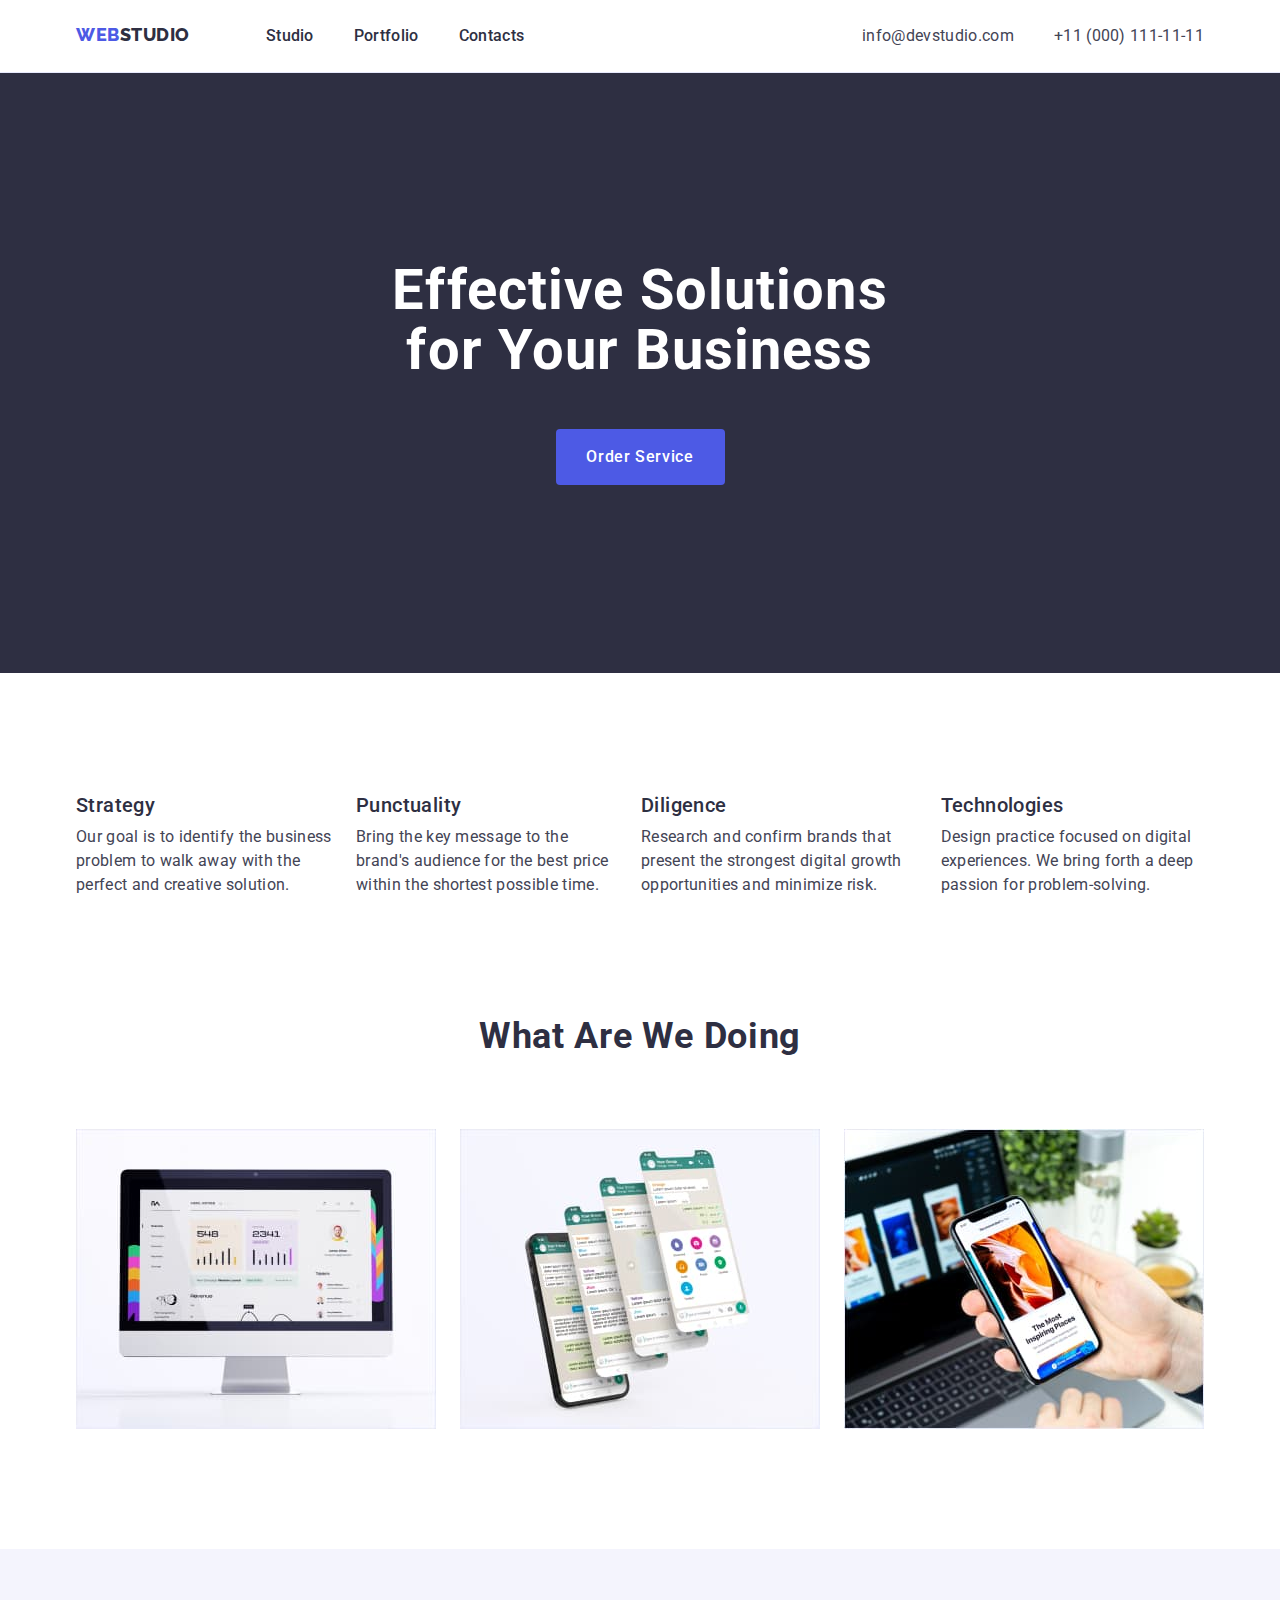
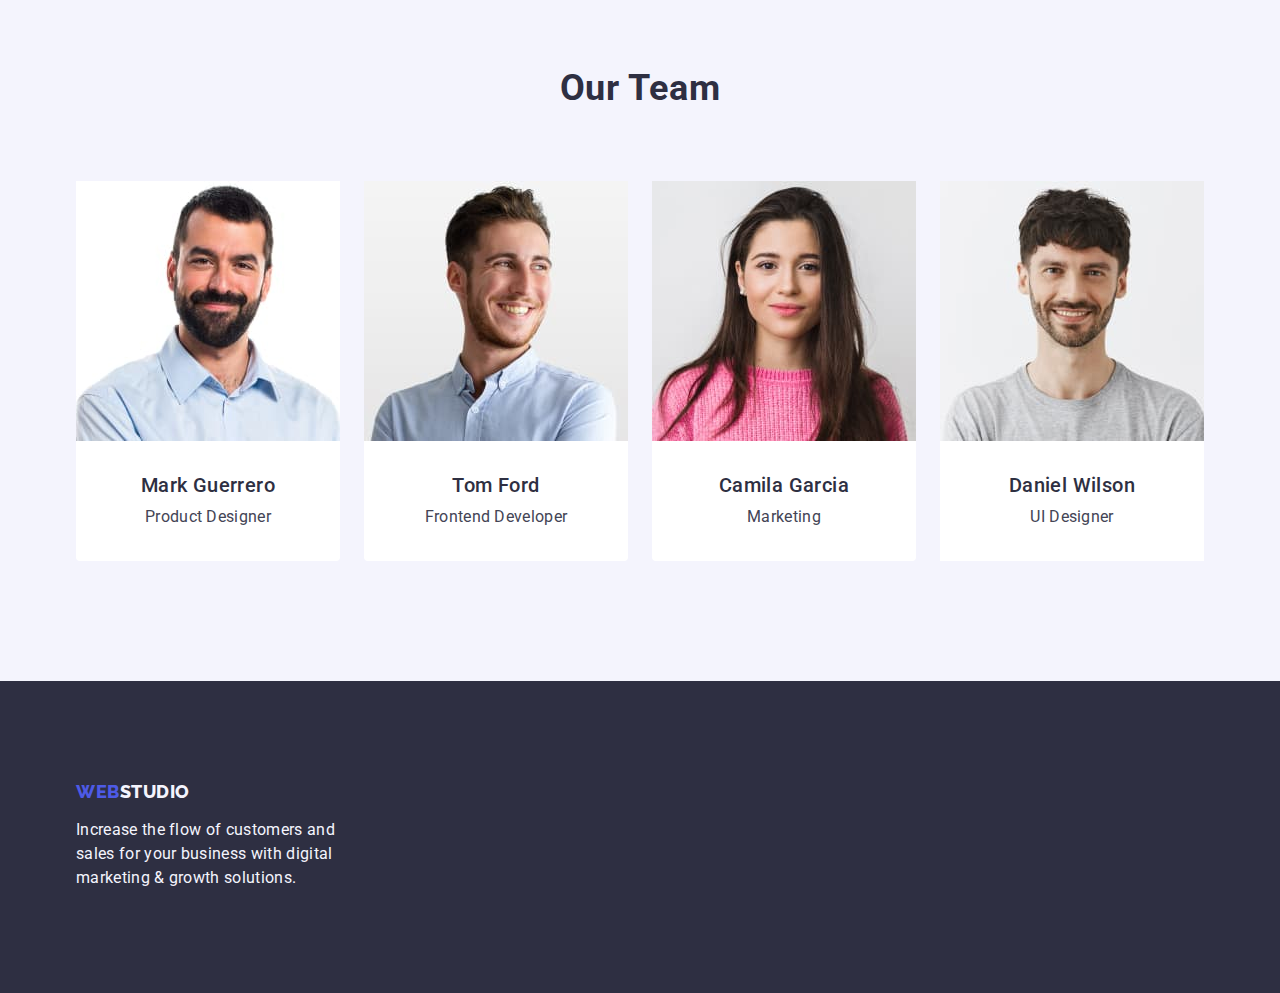
==== index.html @ a9bc4a71 "Initial commit" ====
<!DOCTYPE html>
<html lang="en">
  <head>
    <meta charset="UTF-8" />
    <meta http-equiv="X-UA-Compatible" content="IE=edge" />
    <meta name="viewport" content="width=device-width, initial-scale=1.0" />
    <title>Studio</title>
    <link rel="preconnect" href="https://fonts.googleapis.com" />
    <link rel="preconnect" href="https://fonts.gstatic.com" crossorigin />
    <link
      href="https://fonts.googleapis.com/css2?family=Raleway:wght@800&family=Roboto:wght@400;500;700&display=swap"
      rel="stylesheet"
    />
    <link
      rel="stylesheet"
      href="https://cdnjs.cloudflare.com/ajax/libs/modern-normalize/1.1.0/modern-normalize.min.css"
    />
    <link rel="stylesheet" href="./css/style.css" />
  </head>
  <body>
    <!-- header -->
    <header class="header">
      <div class="conteiner header-conteiner">
      <nav class="navigation">
        <a href="./index.html" class="header-logo link"
          >Web<span class="header-studio">Studio</span></a
        >
        <ul class="header-list list">
          <li class="header-item">
            <a href="./index.html" class="header-link link">Studio</a>
          </li>
          <li class="header-item">
            <a href="./portfolio.html" class="header-link link">Portfolio</a>
          </li>
          <li class="header-item"><a href="" class="header-link link">Contacts</a></li>
        </ul>
      </nav>
      <address class="address">
        <ul class="address-list list">
          <li class="address-links text">
            <a href="mailto:info@devstudio.com" class="address-item link"
              >info@devstudio.com</a
            >
          </li>
          <li class="address-links text">
            <a href="tel:+110001111111" class="address-item link"
              >+11 (000) 111-11-11</a
            >
          </li>
        </ul>
      </address>
    </div>
    </header>
    <!-- main -->
    <main class="main">
      <!-- hero -->
      <section class="hero">
        
        <div class="conteiner">
        <h1 class="hero-title">Effective Solutions for Your Business</h1>
        <button type="button" class="hero-button button">Order Service</button>
      </div>
      </section>
      <!-- description -->
      <section class="description">
        <div class="conteiner">
        <h2 hidden class="description-title">Functional</h2>
        <ul class="description-list list">
          <li class="description-item">
            <h3 class="example-title">Strategy</h3>
            <p class="text">
              Our goal is to identify the business problem to walk away with the
              perfect and creative solution.
            </p>
          </li>
          <li class="description-item">
            <h3 class="example-title">Punctuality</h3>
            <p class="text">
              Bring the key message to the brand's audience for the best price
              within the shortest possible time.
            </p>
          </li>
          <li class="description-item">
            <h3 class="example-title">Diligence</h3>
            <p class="text">
              Research and confirm brands that present the strongest digital
              growth opportunities and minimize risk.
            </p>
          </li>
          <li class="description-item">
            <h3 class="example-title">Technologies</h3>
            <p class="text">
              Design practice focused on digital experiences. We bring forth a
              deep passion for problem-solving.
            </p>
          </li>
        </ul>
      </div>
      </section>
      <!-- what-are-we-doing -->
      <section class="works">
        <div class="conteiner">
        <h2 class="title-work">What are we doing</h2>
        <ul class="works-list list">
          <li class="example-works">
            <img class="works-img" src="./images/examples.jpg" alt="example" width="360" />
          </li>
          <li class="example-works">
            <img class="works-img" src="./images/examples-2.jpg" alt="example2" width="360" />
          </li>
          <li class="example-works">
            <img class="works-img" src="./images/examples-3.jpg" alt="example3" width="360" />
          </li>
        </ul>
      </div>
      </section>
      <!-- team -->
      <section class="team">
        <div class="conteiner">
        <h2 class="team-title title">Our Team</h2>
        <ul class="team-list list">
          <li class="team-item">
            <img src="./images/img-teamate-1.jpg" alt="teamate1" width="264" class="team-img" />
           <div class="team-box"> <h3 class="name-title">Mark Guerrero</h3>
            <p class="text">Product Designer</p></div>
          </li>
          <li class="team-item">
            <img src="./images/img-teamate-2.jpg" alt="teamate2" width="264" class="team-img" />
            <div class="team-box"><h3 class="name-title">Tom Ford</h3>
            <p class="text">Frontend Developer</p></div>
          </li>
          <li class="team-item">
            <img src="./images/img-teamate-3.jpg" alt="teamate3" width="264" class="team-img" />
            <div class="team-box"><h3 class="name-title">Camila Garcia</h3>
            <p class="text">Marketing</p></div>
          </li>
          <li class="team-item">
            <img src="./images/img-teamate-4.jpg" alt="teamate4" width="264" class="team-img" />
            <div class="team-box">
              <h3 class="name-title">Daniel Wilson</h3>
            <p class="text">UI Designer</p></div>
          </li>
        </ul>
      </div>
      </section>
    </main>
    <!-- foooter -->
    <footer class="footer">
      <div class="footer-box conteiner">
      <a href="./index.html" class="footer-logo link"
        >Web<span class="footter-studio">Studio</span></a
      >
      <p class="footer-text">
        Increase the flow of customers and sales for your business with digital
        marketing & growth solutions.
      </p>
    </div>
    </footer>
  </body>
</html>
---- css/style.css ----
html {
  box-sizing: border-box;
}
h1,
h2,
h3,
h4,
h5,
h6,
p,
ul {
  margin-top: 0;
  margin-bottom: 0;
}
*,
*::before,
*::after {
  box-sizing: inherit;
}
:root {
  --regular-color: #434455;
  --second-color: #2e2f42;
  --hero-color: #ffffff;
  --footer-color: #f4f4fd;
  --button-color: #4d5ae5;
}
.conteiner {
  max-width: 1158px;
  padding-left: 15px;
  padding-right: 15px;
  margin: 0 auto;
}
body {
  color: var(--regular-color);
  font-family: Roboto, sans-serif;
  font-style: normal;
  font-weight: 500;
  font-size: 20px;
  line-height: 1, 2;
  letter-spacing: 0.02em;
}
.title {
  color: var(--second-color);
}
.list {
  list-style: none;
}
.link {
  text-decoration: none;
  font-style: normal;
}
.link:hover {
  color: #404bbf;
}
.link:focus {
  color: #404bbf;
}
.button {
  cursor: pointer;
  border: 1px solid transparent;
}
/* logo */
.header-studio {
  color: var(--second-color);
}
.footter-studio {
  color: var(--footer-color);
}

.header-logo {
  margin-right: 76px;
  padding-top: 24px;
  padding-bottom: 24px;
  font-family: Raleway, sans-serif;
  font-weight: 800;
  font-size: 18px;
  line-height: 1.17;
  letter-spacing: 0.03em;
  color: var(--button-color);
  text-transform: uppercase;
}
.footer-logo {
  margin-bottom: 16px;
  display: block;

  font-family: Raleway, sans-serif;
  font-weight: 800;
  font-size: 18px;
  line-height: 1.17;
  letter-spacing: 0.03em;
  color: var(--button-color);
  text-transform: uppercase;
}

/* header */
.header {
  border-bottom: 1px solid #e7e9fc;
}
.header-conteiner {
  justify-content: space-between;
}
.header-list {
  display: flex;
  padding: 0;
  margin: 0;
  font-size: 16px;
  line-height: 1.5;
}
.navigation {
  display: flex;
}
.header-conteiner {
  display: flex;
}
.header-link {
  color: var(--second-color);
  display: inline-block;
  padding-top: 24px;
  padding-bottom: 24px;
}
.header-item:not(:last-child) {
  margin-right: 40px;
}
.header-item {
  display: block;
  letter-spacing: 0.02em;
}

/* address */
.address {
  letter-spacing: 0.02em;
  font-style: normal;
}
.address-links {
  padding-top: 24px;
  padding-bottom: 24px;
}
.address-links:not(:last-child) {
  margin-right: 40px;
}
.address-item {
  color: var(--regular-color);
  letter-spacing: 0.02em;
}
.address-list {
  display: flex;
  justify-self: flex-end;
  margin-top: 0;
  margin-bottom: 0;
  letter-spacing: 0.02em;
  color: var(--regular-color);
}
.addres-list :hover {
  color: #404bbf;
}
.address-list :focus {
  color: #404bbf;
}
/* main */

/* hero */
.hero {
  padding-top: 188px;
  padding-bottom: 188px;
  text-align: center;

  background-color: #2e2f42;
}

.hero-title {
  width: 496px;
  margin-left: auto;
  margin-right: auto;
  margin-top: 0;
  margin-bottom: 48px;
  color: var(--hero-color);
  font-weight: 700;
  font-size: 56px;
  line-height: 1.07;
  text-align: center;
  letter-spacing: 0.02em;
}
.hero-button {
  border: 0;
  border-radius: 4px;
  min-width: 169px;
  height: 56px;
  text-align: center;
  padding: 15px;

  background: #4d5ae5;
  letter-spacing: 0.04em;
  font-family: Roboto, sans-serif;
  font-weight: 500;
  font-size: 16px;
  color: #ffffff;
  line-height: 1.5;
}
.hero-button:focus {
  color: #404bbf;
}
.hero-button:hover {
  color: #404bbf;
}
/* description */
.description {
  padding-top: 120px;
  padding-bottom: 120px;
}
.description-list {
  width: 1128px;

  display: flex;
  padding: 0px;
  margin-top: 0;
  margin-bottom: 0;
}
.description-title {
  font-weight: 500;
  font-size: 20px;
  line-height: 1.2;
  letter-spacing: 0.02em;
  color: var(--second-color);
}
.description-item {
  width: calc((100%-72) / 4);
}
.description-item:not(:last-child) {
  margin-right: 24px;
}
.example-title {
  margin-top: 0;
  margin-bottom: 8px;

  font-weight: 500;
  font-size: 20px;
  line-height: 1.2;
  letter-spacing: 0.02em;
  color: var(--second-color);
}
/* works */
.works {
  padding-bottom: 120px;
}
.title-work {
  margin-top: 0;
  margin-bottom: 72px;
  text-align: center;

  font-weight: 700;
  font-size: 36px;
  line-height: 1.11;
  text-align: center;
  letter-spacing: 0.02em;
  text-transform: capitalize;
  color: var(--second-color);
}
.works-list {
  display: flex;
  padding: 0;
  gap: 24px;
}
.works-img {
  display: block;
  max-width: 100%;
  height: auto;
}
.example-works {
  width: calc((100%-48) / 3);
}
/* team */
.team-img {
  margin-top: 0;
  display: block;
  width: 100%;
  height: auto;
}
.team-list {
  display: flex;
  padding: 0;
}
.team-box {
  padding: 32px 16px;
}

.team-title {
  margin-bottom: 72px;

  font-weight: 700;
  font-size: 36px;
  line-height: 1.11;
  text-align: center;
  letter-spacing: 0.02em;
  text-transform: capitalize;
  color: var(--second-color);
}
.team {
  background-color: #f4f4fd;
  padding-top: 120px;
  padding-bottom: 120px;
}

.name-title {
  margin-top: 0;
  margin-bottom: 8px;

  font-weight: 500;
  font-size: 20px;
  line-height: 1.2;
  letter-spacing: 0.02em;
  color: var(--second-color);
}
.team-item {
  text-align: center;
  color: var(--regular-color);
  background-color: #ffffff;
}
.team-item:not(:last-child) {
  margin-right: 24px;
  border-radius: 0px 0px 4px 4px;
  width: 264px;
}
/* footer */
footer {
padding-top: 100px;
padding-bottom: 100px;
  height: 312px;
  background-color: var(--second-color);
}
.footer-text {
  margin-top: 0;
  margin-bottom: 0;
  width: 264px;

  color: var(--footer-color);
font-weight: 400;
  font-size: 16px;
  line-height: 1.5;
  letter-spacing: 0.02em;
}

/* portfolio */
.portfolio-main{
  padding-top: 96px;
  padding-bottom: 120px;
}
/* body */
.portfolio-body {
  color: var(--regular-color);
}
/* main */
.text {
  color: var(--regular-color);
  font-weight: 400;
  font-size: 16px;
  line-height: 1.5;
  letter-spacing: 0.02em;
}
.aps-title {
  margin-bottom: 8px;
  font-weight: 500;
  font-size: 20px;
  line-height: 1.2;
  letter-spacing: 0.02em;
  color: var(--second-color);
}
.bottom-list {
  display: flex;
  justify-content: center;
  padding: 0;
  margin-bottom: 72px;
}
.bottom-item:not(:last-child) {
  margin-right: 24px;
}
.portfolio-button:not(:last-child) {
  margin-right: 24px;
}
.portfolio-button {
  padding-top: 12px;
  padding-bottom: 12px;
  padding-left: 24px;
  padding-right: 24px;
  border-radius: 4px;
  border: 1px solid #e7e9fc;

  color: var(--button-color);
  letter-spacing: 0.04em;
  font-size: 16px;
  background-color: var(--footer-color);
  line-height: 1.5;
  font-weight: 500;
  font-family: Roboto, sans-serif;
}
.portfolio-button:hover {
  color: #ffffff;
  background-color: #404bbf;
}
.portfolio-button:focus {
  color: #ffffff;
  background-color: #404bbf;
}
/* APPS */
.aps-list {
  display: flex;
  flex-wrap: wrap;
  padding-left: 0;
  padding-right: 0;
  padding-bottom: 0;
}
.aps-img{
  display: block;
  width: 100%;
  height: auto;
}
.aps-item {
  width: calc((100%-48) / 3);
  width: 360px;
}
.aps-item:nth-child(-n + 6) {
  margin-bottom: 48px;
}
.aps-item:not(:nth-child(3n)) {
  margin-right: 24px;
}
.apps-box {
  border-right: 1px solid #E7E9FC;
  border-left: 1px solid #E7E9FC;
  border-bottom: 1px solid #E7E9FC;
  padding-bottom: 32px;
  padding-top: 32px;
  padding-left: 16px;
}
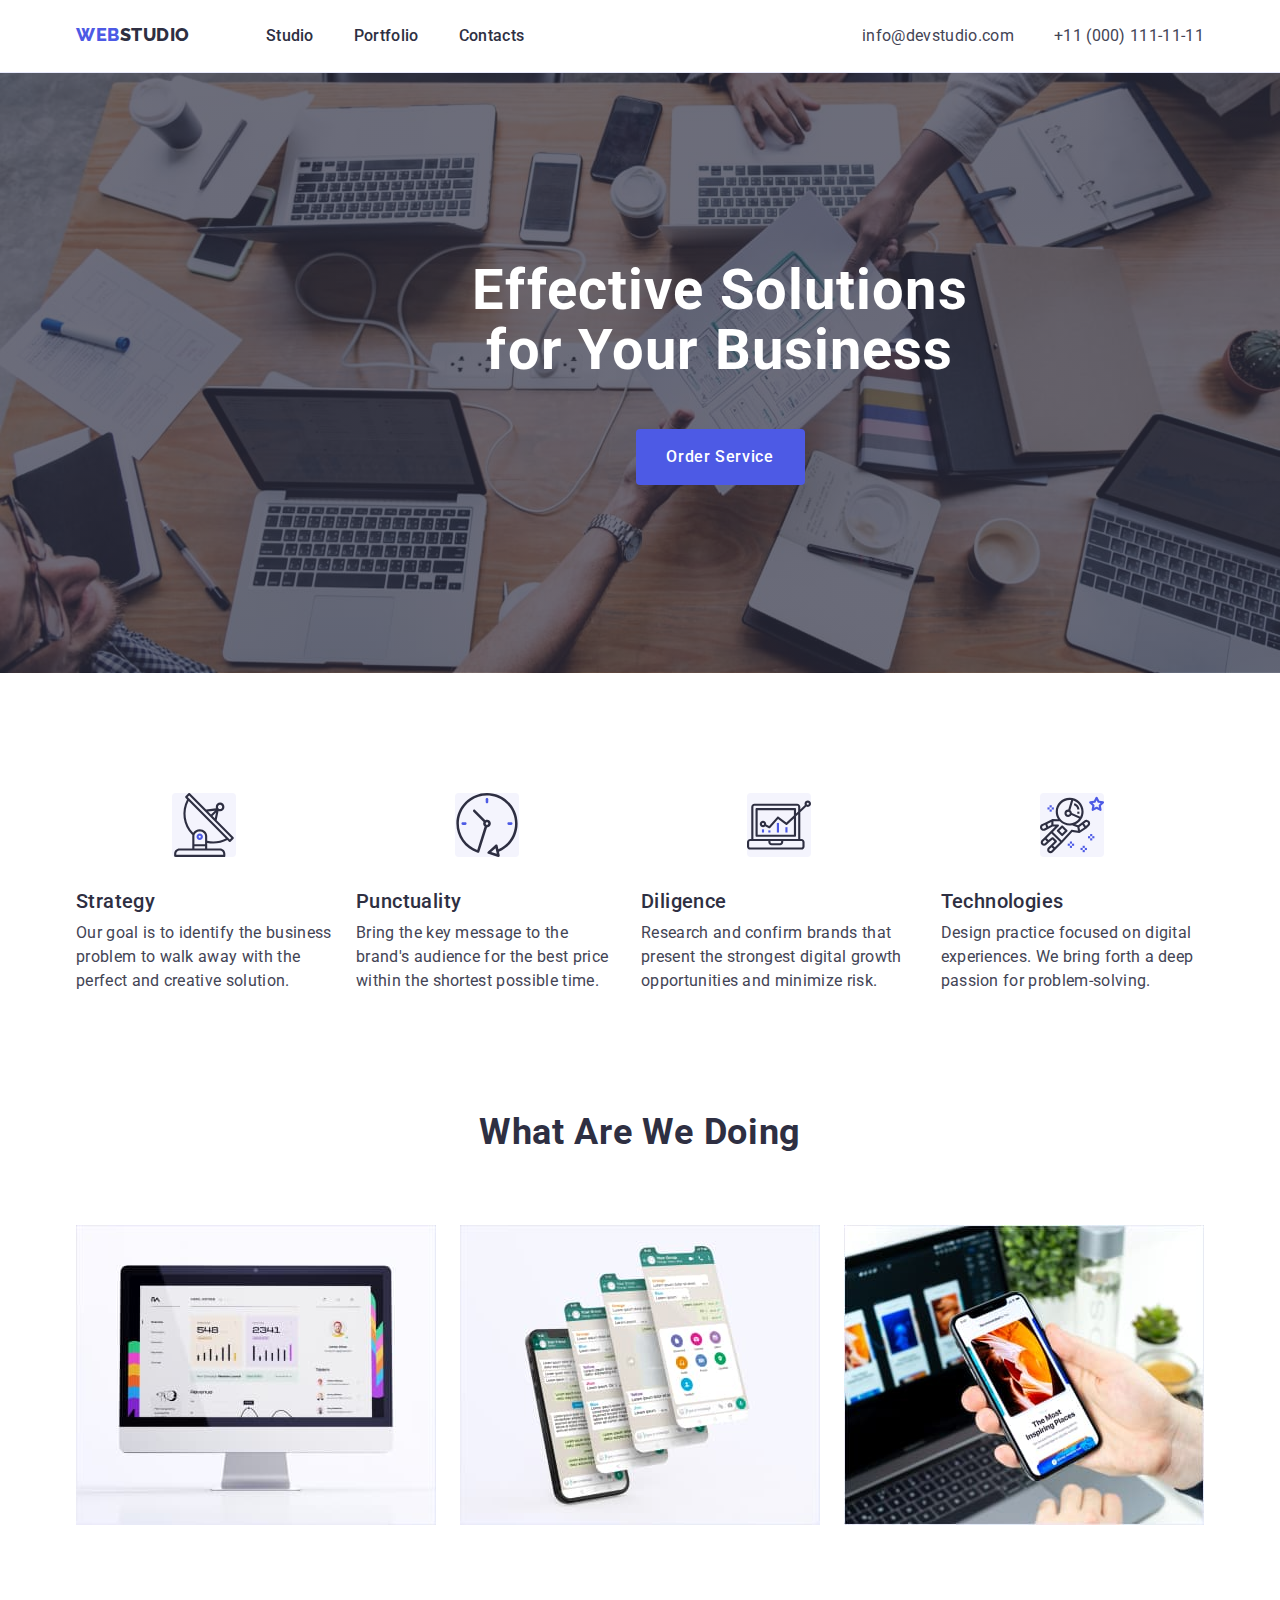
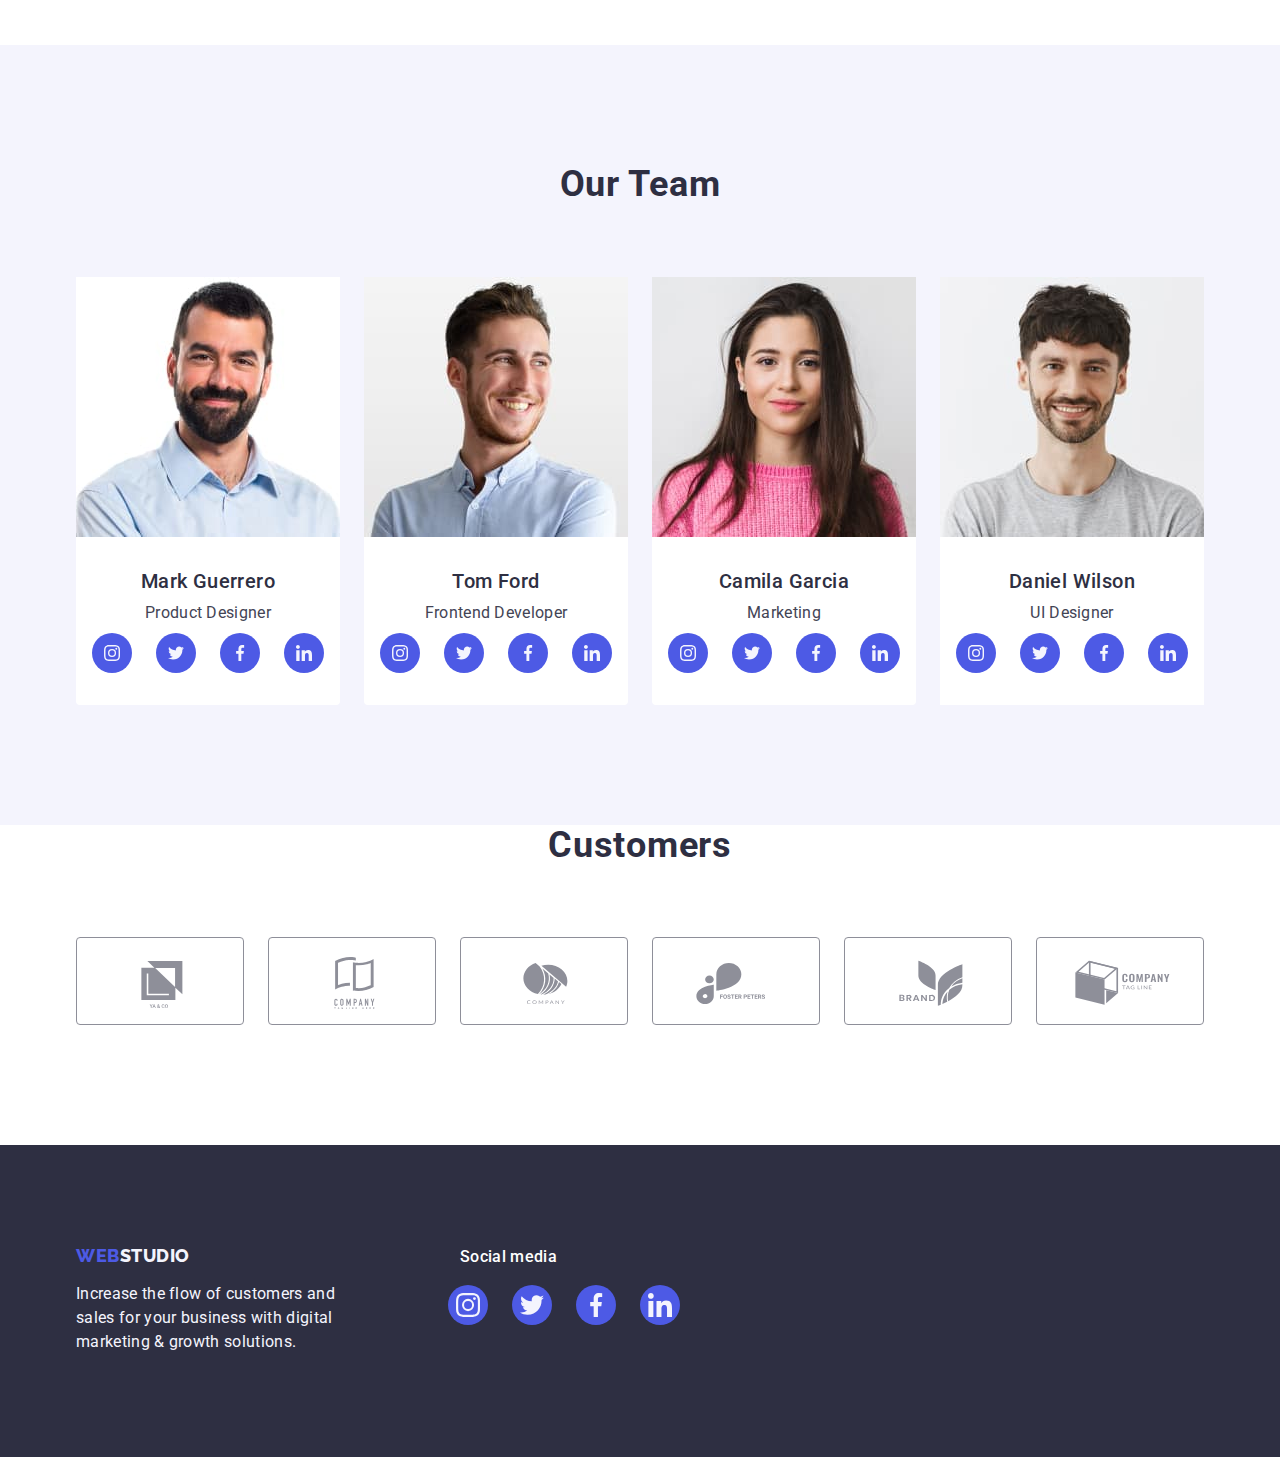
==== commit 5734657d: "1" ====
--- a/index.html
+++ b/index.html
@@ -21,140 +21,288 @@
     <!-- header -->
     <header class="header">
       <div class="conteiner header-conteiner">
-      <nav class="navigation">
-        <a href="./index.html" class="header-logo link"
-          >Web<span class="header-studio">Studio</span></a
-        >
-        <ul class="header-list list">
-          <li class="header-item">
-            <a href="./index.html" class="header-link link">Studio</a>
-          </li>
-          <li class="header-item">
-            <a href="./portfolio.html" class="header-link link">Portfolio</a>
-          </li>
-          <li class="header-item"><a href="" class="header-link link">Contacts</a></li>
-        </ul>
-      </nav>
-      <address class="address">
-        <ul class="address-list list">
-          <li class="address-links text">
-            <a href="mailto:info@devstudio.com" class="address-item link"
-              >info@devstudio.com</a
-            >
-          </li>
-          <li class="address-links text">
-            <a href="tel:+110001111111" class="address-item link"
-              >+11 (000) 111-11-11</a
-            >
-          </li>
-        </ul>
-      </address>
-    </div>
+        <nav class="navigation">
+          <a href="./index.html" class="header-logo link"
+            >Web<span class="header-studio">Studio</span></a
+          >
+          <ul class="header-list list">
+            <li class="header-item">
+              <a href="./index.html" class="header-link link">Studio</a>
+            </li>
+            <li class="header-item">
+              <a href="./portfolio.html" class="header-link link">Portfolio</a>
+            </li>
+            <li class="header-item">
+              <a href="" class="header-link link">Contacts</a>
+            </li>
+          </ul>
+        </nav>
+        <address class="address">
+          <ul class="address-list list">
+            <li class="address-links text">
+              <a href="mailto:info@devstudio.com" class="address-item link"
+                >info@devstudio.com</a
+              >
+            </li>
+            <li class="address-links text">
+              <a href="tel:+110001111111" class="address-item link"
+                >+11 (000) 111-11-11</a
+              >
+            </li>
+          </ul>
+        </address>
+      </div>
     </header>
     <!-- main -->
     <main class="main">
       <!-- hero -->
       <section class="hero">
-        
-        <div class="conteiner">
-        <h1 class="hero-title">Effective Solutions for Your Business</h1>
-        <button type="button" class="hero-button button">Order Service</button>
-      </div>
+        <div class="conteiner">
+          <h1 class="hero-title">Effective Solutions for Your Business</h1>
+          <button type="button" class="hero-button button">
+            Order Service
+          </button>
+        </div>
       </section>
       <!-- description -->
       <section class="description">
         <div class="conteiner">
-        <h2 hidden class="description-title">Functional</h2>
-        <ul class="description-list list">
-          <li class="description-item">
-            <h3 class="example-title">Strategy</h3>
-            <p class="text">
-              Our goal is to identify the business problem to walk away with the
-              perfect and creative solution.
-            </p>
-          </li>
-          <li class="description-item">
-            <h3 class="example-title">Punctuality</h3>
-            <p class="text">
-              Bring the key message to the brand's audience for the best price
-              within the shortest possible time.
-            </p>
-          </li>
-          <li class="description-item">
-            <h3 class="example-title">Diligence</h3>
-            <p class="text">
-              Research and confirm brands that present the strongest digital
-              growth opportunities and minimize risk.
-            </p>
-          </li>
-          <li class="description-item">
-            <h3 class="example-title">Technologies</h3>
-            <p class="text">
-              Design practice focused on digital experiences. We bring forth a
-              deep passion for problem-solving.
-            </p>
-          </li>
-        </ul>
-      </div>
+          <h2 hidden class="description-title">Functional</h2>
+          <ul class="description-list list">
+            <li class="description-item">
+              <h3 class="example-title">Strategy</h3>
+              <p class="text">
+                Our goal is to identify the business problem to walk away with
+                the perfect and creative solution.
+              </p>
+            </li>
+            <li class="description-item">
+              <h3 class="example-title">Punctuality</h3>
+              <p class="text">
+                Bring the key message to the brand's audience for the best price
+                within the shortest possible time.
+              </p>
+            </li>
+            <li class="description-item">
+              <h3 class="example-title">Diligence</h3>
+              <p class="text">
+                Research and confirm brands that present the strongest digital
+                growth opportunities and minimize risk.
+              </p>
+            </li>
+            <li class="description-item">
+              <h3 class="example-title">Technologies</h3>
+              <p class="text">
+                Design practice focused on digital experiences. We bring forth a
+                deep passion for problem-solving.
+              </p>
+            </li>
+          </ul>
+        </div>
       </section>
       <!-- what-are-we-doing -->
       <section class="works">
         <div class="conteiner">
-        <h2 class="title-work">What are we doing</h2>
-        <ul class="works-list list">
-          <li class="example-works">
-            <img class="works-img" src="./images/examples.jpg" alt="example" width="360" />
-          </li>
-          <li class="example-works">
-            <img class="works-img" src="./images/examples-2.jpg" alt="example2" width="360" />
-          </li>
-          <li class="example-works">
-            <img class="works-img" src="./images/examples-3.jpg" alt="example3" width="360" />
-          </li>
-        </ul>
-      </div>
+          <h2 class="title-work">What are we doing</h2>
+          <ul class="works-list list">
+            <li class="example-works">
+              <img
+                class="works-img"
+                src="./images/examples.jpg"
+                alt="example"
+                width="360"
+              />
+            </li>
+            <li class="example-works">
+              <img
+                class="works-img"
+                src="./images/examples-2.jpg"
+                alt="example2"
+                width="360"
+              />
+            </li>
+            <li class="example-works">
+              <img
+                class="works-img"
+                src="./images/examples-3.jpg"
+                alt="example3"
+                width="360"
+              />
+            </li>
+          </ul>
+        </div>
       </section>
       <!-- team -->
       <section class="team">
         <div class="conteiner">
-        <h2 class="team-title title">Our Team</h2>
-        <ul class="team-list list">
-          <li class="team-item">
-            <img src="./images/img-teamate-1.jpg" alt="teamate1" width="264" class="team-img" />
-           <div class="team-box"> <h3 class="name-title">Mark Guerrero</h3>
-            <p class="text">Product Designer</p></div>
-          </li>
-          <li class="team-item">
-            <img src="./images/img-teamate-2.jpg" alt="teamate2" width="264" class="team-img" />
-            <div class="team-box"><h3 class="name-title">Tom Ford</h3>
-            <p class="text">Frontend Developer</p></div>
-          </li>
-          <li class="team-item">
-            <img src="./images/img-teamate-3.jpg" alt="teamate3" width="264" class="team-img" />
-            <div class="team-box"><h3 class="name-title">Camila Garcia</h3>
-            <p class="text">Marketing</p></div>
-          </li>
-          <li class="team-item">
-            <img src="./images/img-teamate-4.jpg" alt="teamate4" width="264" class="team-img" />
-            <div class="team-box">
-              <h3 class="name-title">Daniel Wilson</h3>
-            <p class="text">UI Designer</p></div>
-          </li>
+          <h2 class="team-title title">Our Team</h2>
+          <ul class="team-list list">
+            <li class="team-item">
+              <img
+                src="./images/img-teamate-1.jpg"
+                alt="teamate1"
+                width="264"
+                class="team-img"
+              />
+              <div class="team-box">
+                <h3 class="name-title">Mark Guerrero</h3>
+                <p class="team-text text">Product Designer</p>
+                <ul class="soc-list list">
+                  <li class="soc-item"><a href="" class="soc-link">
+                    <svg class="team-icon" width="16px" height="16px">
+                      <use href="./images/symbol-defs.svg#instagram"></use>
+                    </svg>
+                  </a></li>
+                  <li class="soc-item"><a href="" class="soc-link link"> <svg class="team-icon" width="16px" height="16px">
+                    <use href="./images/symbol-defs.svg#twitter"></use>
+                  </svg></a></li>
+                  <li class="soc-item"><a href="" class="soc-link link"><svg class="team-icon" width="16px" height="16px">
+                    <use href="./images/symbol-defs.svg#facebook"></use>
+                  </svg></a></li>
+                  <li class="soc-item"><a href="" class="soc-link link"><svg class="team-icon" width="16px" height="16px">
+                    <use href="./images/symbol-defs.svg#linkedin"></use>
+                  </svg></a></li>
+              </div>
+            </li>
+            <li class="team-item">
+              <img
+                src="./images/img-teamate-2.jpg"
+                alt="teamate2"
+                width="264"
+                class="team-img"
+              />
+              <div class="team-box">
+                <h3 class="name-title">Tom Ford</h3>
+                <p class="team-text text">Frontend Developer</p>
+                <ul class="soc-list list">
+                  <li class="soc-item"><a href="" class="soc-link">
+                    <svg class="team-icon" width="16px" height="16px">
+                      <use href="./images/symbol-defs.svg#instagram"></use>
+                    </svg>
+                  </a></li>
+                  <li class="soc-item"><a href="" class="soc-link link"> <svg class="team-icon" width="16px" height="16px">
+                    <use href="./images/symbol-defs.svg#twitter"></use>
+                  </svg></a></li>
+                  <li class="soc-item"><a href="" class="soc-link link"><svg class="team-icon" width="16px" height="16px">
+                    <use href="./images/symbol-defs.svg#facebook"></use>
+                  </svg></a></li>
+                  <li class="soc-item"><a href="" class="soc-link link"><svg class="team-icon" width="16px" height="16px">
+                    <use href="./images/symbol-defs.svg#linkedin"></use>
+                  </svg></a></li>
+              </div>
+            </li>
+            <li class="team-item">
+              <img
+                src="./images/img-teamate-3.jpg"
+                alt="teamate3"
+                width="264"
+                class="team-img"
+              />
+              <div class="team-box">
+                <h3 class="name-title">Camila Garcia</h3>
+                <p class="team-text text">Marketing</p>
+                <ul class="soc-list list">
+                  <li class="soc-item"><a href="" class="soc-link">
+                    <svg class="team-icon" width="16px" height="16px">
+                      <use href="./images/symbol-defs.svg#instagram"></use>
+                    </svg>
+                  </a></li>
+                  <li class="soc-item"><a href="" class="soc-link link"> <svg class="team-icon" width="16px" height="16px">
+                    <use href="./images/symbol-defs.svg#twitter"></use>
+                  </svg></a></li>
+                  <li class="soc-item"><a href="" class="soc-link link"><svg class="team-icon" width="16px" height="16px">
+                    <use href="./images/symbol-defs.svg#facebook"></use>
+                  </svg></a></li>
+                  <li class="soc-item"><a href="" class="soc-link link"><svg class="team-icon" width="16px" height="16px">
+                    <use href="./images/symbol-defs.svg#linkedin"></use>
+                  </svg></a></li>
+              </div>
+            </li>
+            <li class="team-item">
+              <img
+                src="./images/img-teamate-4.jpg"
+                alt="teamate4"
+                width="264px"
+                class="team-img"
+              />
+              <div class="team-box">
+                <h3 class="name-title">Daniel Wilson</h3>
+                <p class="team-text text">UI Designer</p>
+                <ul class="soc-list list">
+                  <li class="soc-item"><a href="" class="soc-link">
+                    <svg class="team-icon" width="16px" height="16px">
+                      <use href="./images/symbol-defs.svg#instagram"></use>
+                    </svg>
+                  </a></li>
+                  <li class="soc-item"><a href="" class="soc-link link"> <svg class="team-icon" width="16px" height="16px">
+                    <use href="./images/symbol-defs.svg#twitter"></use>
+                  </svg></a></li>
+                  <li class="soc-item"><a href="" class="soc-link link"><svg class="team-icon" width="16px" height="16px">
+                    <use href="./images/symbol-defs.svg#facebook"></use>
+                  </svg></a></li>
+                  <li class="soc-item"><a href="" class="soc-link link"><svg class="team-icon" width="16px" height="16px">
+                    <use href="./images/symbol-defs.svg#linkedin"></use>
+                  </svg></a></li>
+              </div>
+            </li>
+          </ul>
+        </div>
+      </section>
+      <section class="customers">
+        <div class="conteiner">
+        <h2 class="customers-title title">Customers</h2>
+        <ul class="customers-list list">
+          <li class="customers-item"><a href="" class="custumers-link"><svg class="customers-icon" width="104px" height="56px">
+            <use href="./images/symbol-defs.svg#Yasgo"></use>
+          </svg></a></li>
+          <li class="customers-item"><a href="" class="custumers-link"><svg class="customers-icon" width="104px" height="56px">
+            <use href="./images/symbol-defs.svg#Taglaine"></use>
+          </svg></a></li>
+          <li class="customers-item"><a href="" class="custumers-link"><svg class="customers-icon" width="104px" height="56px">
+            <use href="./images/symbol-defs.svg#Compani"></use>
+          </svg></a></li>
+          <li class="customers-item"><a href="" class="custumers-link"><svg class="customers-icon" width="104px" height="56px">
+            <use href="./images/symbol-defs.svg#Foster"></use>
+          </svg></a></li>
+          <li class="customers-item"><a href="" class="custumers-link"><svg class="customers-icon" width="104px" height="56px">
+            <use href="./images/symbol-defs.svg#Brand"></use>
+          </svg></a></li>
+          <li class="customers-item"><a href="" class="custumers-link"><svg class="customers-icon" width="104px" height="56px">
+            <use href="./images/symbol-defs.svg#Tagbox"></use>
+          </svg></a></li>
         </ul>
-      </div>
-      </section>
+      </section>
+    </div>
     </main>
     <!-- foooter -->
     <footer class="footer">
       <div class="footer-box conteiner">
-      <a href="./index.html" class="footer-logo link"
-        >Web<span class="footter-studio">Studio</span></a
-      >
-      <p class="footer-text">
-        Increase the flow of customers and sales for your business with digital
-        marketing & growth solutions.
-      </p>
-    </div>
+        <div class="footer-webstudio"><a href="./index.html" class="footer-logo link"
+          >Web<span class="footter-studio">Studio</span></a
+        >
+        <p class="footer-text">
+          Increase the flow of customers and sales for your business with
+          digital marketing & growth solutions.
+        </p></div>
+        <div class="soc-fotterbox">
+          <p class="soc-fotter-text">Social media</p>
+        <ul class="soc-list list">
+          <li class="soc-item"><a href="" class="soc-link">
+            <svg class="footer-icon" width="24px" height="24px">
+              <use href="./images/symbol-defs.svg#instagram"></use>
+            </svg>
+          </a></li>
+          <li class="soc-item"><a href="" class="soc-link link"> <svg class="footer-icon" width="24px" height="24px">
+            <use href="./images/symbol-defs.svg#twitter"></use>
+          </svg></a></li>
+          <li class="soc-item"><a href="" class="soc-link link"><svg class="footer-icon" width="24px" height="24px">
+            <use href="./images/symbol-defs.svg#facebook"></use>
+          </svg></a></li>
+          <li class="soc-item"><a href="" class="soc-link link"><svg class="footer-icon" width="24px" height="24px">
+            <use href="./images/symbol-defs.svg#linkedin"></use>
+          </svg></a></li>
+        </div>
+      </div>
     </footer>
   </body>
-</html>+</html>
--- a/css/style.css
+++ b/css/style.css
@@ -159,12 +159,27 @@
 /* main */
 
 /* hero */
+
 .hero {
   padding-top: 188px;
   padding-bottom: 188px;
   text-align: center;
 
   background-color: #2e2f42;
+  background: rgba(46, 47, 66, 0.7);
+  background-image: linear-gradient(
+      to right,
+      rgba(46, 47, 66, 0.7),
+      rgba(46, 47, 66, 0.7)
+    ),
+    url(../images/hero-backgraund.jpg);
+  background-repeat: no-repeat;
+  background-position: center;
+  background-size: cover;
+  margin-right: auto;
+  margin-left: auto;
+  max-height: 600px;
+  width: 1440px;
 }
 
 .hero-title {
@@ -202,9 +217,10 @@
 .hero-button:hover {
   color: #404bbf;
 }
+
 /* description */
 .description {
-  padding-top: 120px;
+  margin-top: 120px;
   padding-bottom: 120px;
 }
 .description-list {
@@ -237,6 +253,49 @@
   line-height: 1.2;
   letter-spacing: 0.02em;
   color: var(--second-color);
+}
+/* icons */
+.description-item::before {
+  content: "";
+  display: block;
+  height: 112px;
+  background-repeat: no-repeat;
+  background-position: center;
+  background-color: var(--footer-color);
+  border-radius: 4px;
+}
+.description-item:nth-child(1)::before {
+  display: block;
+  background-image: url("../images/antenna.svg");
+  width: 64px;
+  height: 64px;
+  margin-right: auto;
+  margin-left: auto;
+  margin-bottom: 32px;
+}
+.description-item:nth-child(2)::before {
+  background-image: url("../images/clock.svg");
+  margin-right: auto;
+  margin-left: auto;
+  width: 64px;
+  height: 64px;
+  margin-bottom: 32px;
+}
+.description-item:nth-child(3)::before {
+  background-image: url("../images/diagram.svg");
+  margin-right: auto;
+  margin-left: auto;
+  width: 64px;
+  height: 64px;
+  margin-bottom: 32px;
+}
+.description-item:nth-child(4)::before {
+  background-image: url("../images/astronaut.svg");
+  margin-right: auto;
+  margin-left: auto;
+  width: 64px;
+  height: 64px;
+  margin-bottom: 32px;
 }
 /* works */
 .works {
@@ -293,6 +352,9 @@
   letter-spacing: 0.02em;
   text-transform: capitalize;
   color: var(--second-color);
+}
+.team-text{
+  margin-bottom: 8px;
 }
 .team {
   background-color: #f4f4fd;
@@ -314,33 +376,123 @@
   text-align: center;
   color: var(--regular-color);
   background-color: #ffffff;
+  width: 264px;
 }
 .team-item:not(:last-child) {
   margin-right: 24px;
   border-radius: 0px 0px 4px 4px;
-  width: 264px;
+}
+.soc-list {
+  margin: 0;
+  padding: 0;
+  display: flex;
+  justify-content: center;
+  gap: 24px;
+}
+.soc-item {
+  width: 40px;
+  height: 40px;
+}
+.soc-link {
+  width: 100%;
+  height: 100%;
+  border-radius: 50%;
+  display: block;
+  background-color: var(--button-color);
+  justify-content: center;
+  align-items: center;
+}
+.soc-link:hover{
+  background: #31D0AA;
+}
+.soc-link:focus{
+  background: #31D0AA;
+}
+.team-icon {
+  display: inline-block;
+  margin: 12px;
+}
+/* customers */
+.customers{
+  margin-bottom: 120px;
+}
+.customers-list{
+  margin: 0;
+  padding: 0;
+  display: flex;
+}
+.customers-item{
+  display: inline-block;
+  width: 168px;
+height: 88px;
+justify-content: center;
+text-align: center;
+border: 1px solid #8E8F99;
+border-radius: 4px;
+}
+.customers-item:not(:last-child){
+  margin-right: 24px;
+}
+.customers-title{
+font-style: normal;
+font-weight: 700;
+font-size: 36px;
+line-height: 40px;
+text-align: center;
+letter-spacing: 0.02em;
+margin-bottom: 72px;
+}
+.customers-icon{
+  fill: #8E8F99;;
+  margin-right: 32px;
+  margin-left: 32px;
+  margin-top: 16px;
+  margin-bottom: 16px;
+}
+.customers-icon:hover{
+  fill: #404BBF;
 }
 /* footer */
 footer {
-padding-top: 100px;
-padding-bottom: 100px;
+  padding-top: 100px;
+  padding-bottom: 100px;
   height: 312px;
   background-color: var(--second-color);
 }
+.footer-box{
+  display: flex;
+}
+.footer-webstudio{
+  margin-right: 120px;
+}
 .footer-text {
   margin-top: 0;
   margin-bottom: 0;
   width: 264px;
 
   color: var(--footer-color);
-font-weight: 400;
+  font-weight: 400;
   font-size: 16px;
   line-height: 1.5;
   letter-spacing: 0.02em;
 }
-
+.soc-fotter-text{
+  font-weight: 500;
+  font-size: 16px;
+line-height: 24px;
+letter-spacing: 0.02em;
+color: #FFFFFF;
+margin-bottom: 16px;
+}
+.soc-fotterbox{
+  display: inline-block;
+  width: 208px;
+}
+.footer-icon{
+  margin: 8px;
+}
 /* portfolio */
-.portfolio-main{
+.portfolio-main {
   padding-top: 96px;
   padding-bottom: 120px;
 }
@@ -408,7 +560,7 @@
   padding-right: 0;
   padding-bottom: 0;
 }
-.aps-img{
+.aps-img {
   display: block;
   width: 100%;
   height: auto;
@@ -424,9 +576,9 @@
   margin-right: 24px;
 }
 .apps-box {
-  border-right: 1px solid #E7E9FC;
-  border-left: 1px solid #E7E9FC;
-  border-bottom: 1px solid #E7E9FC;
+  border-right: 1px solid #e7e9fc;
+  border-left: 1px solid #e7e9fc;
+  border-bottom: 1px solid #e7e9fc;
   padding-bottom: 32px;
   padding-top: 32px;
   padding-left: 16px;
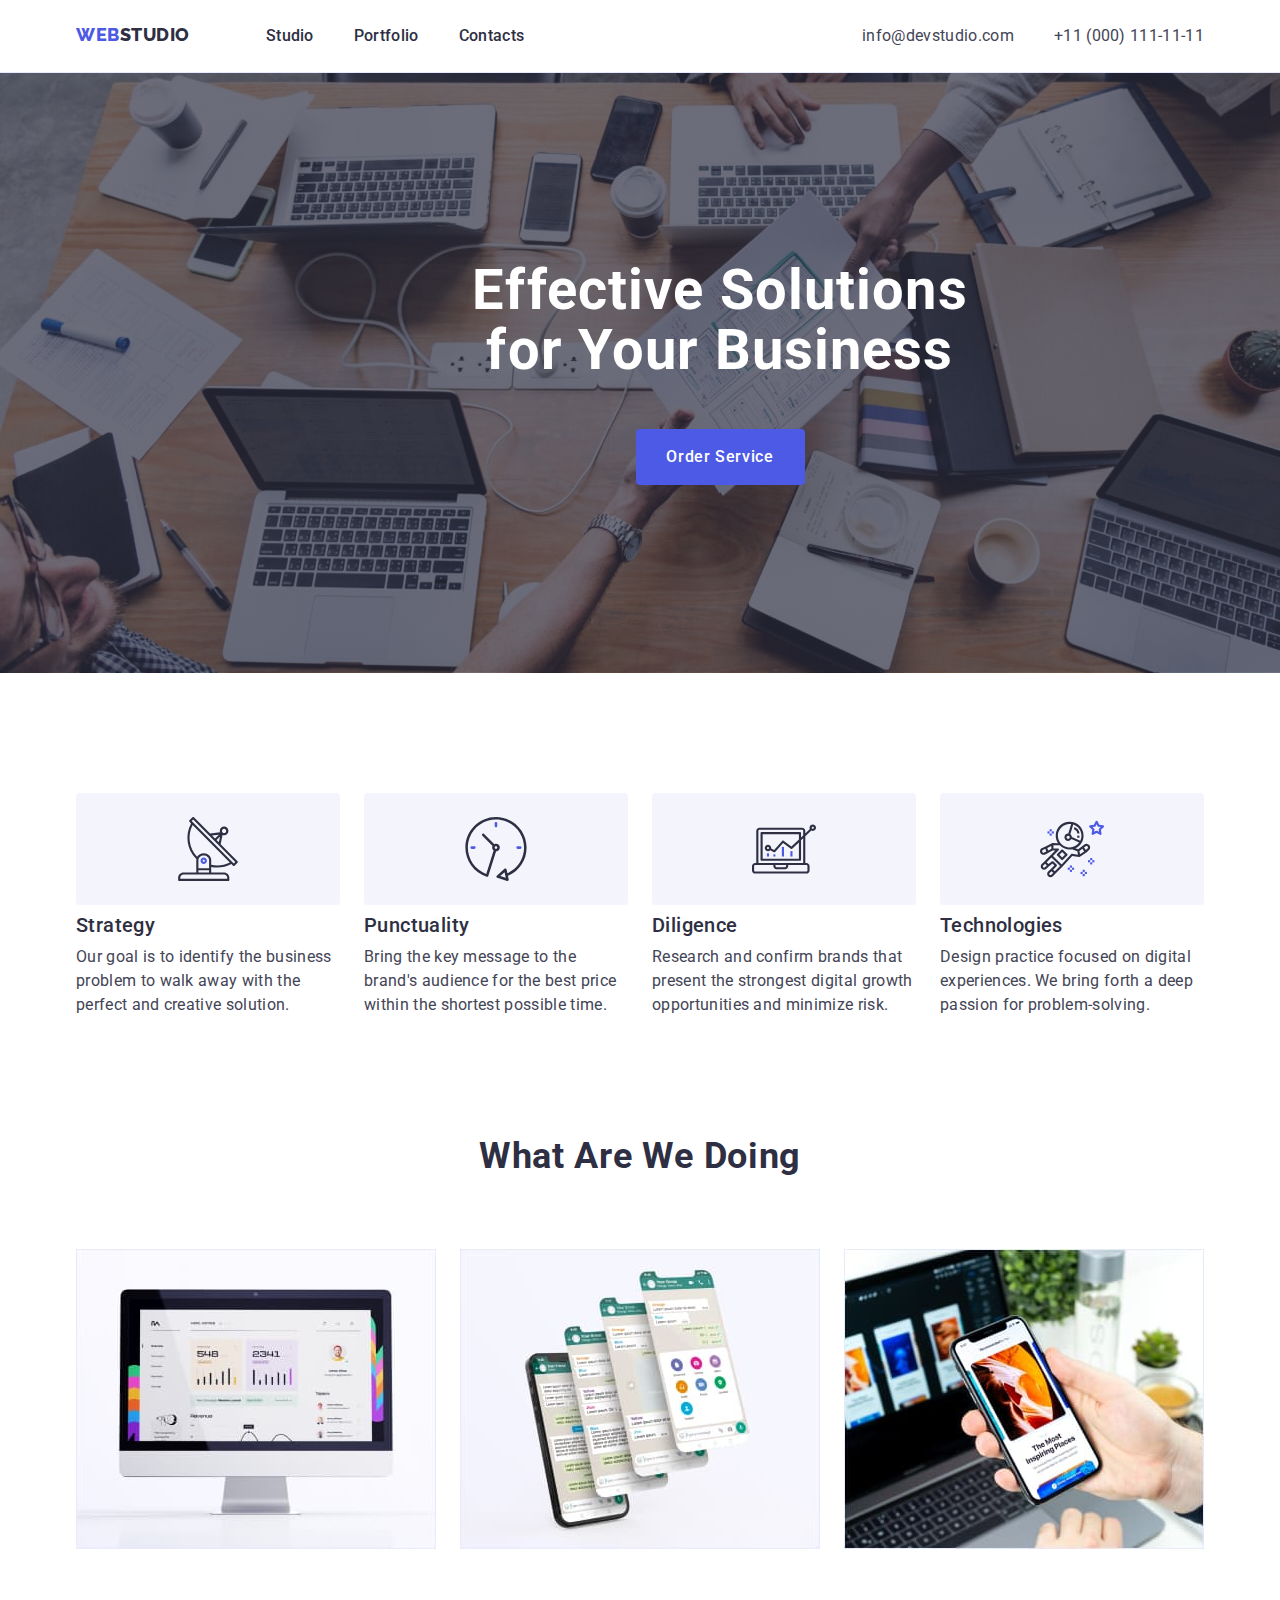
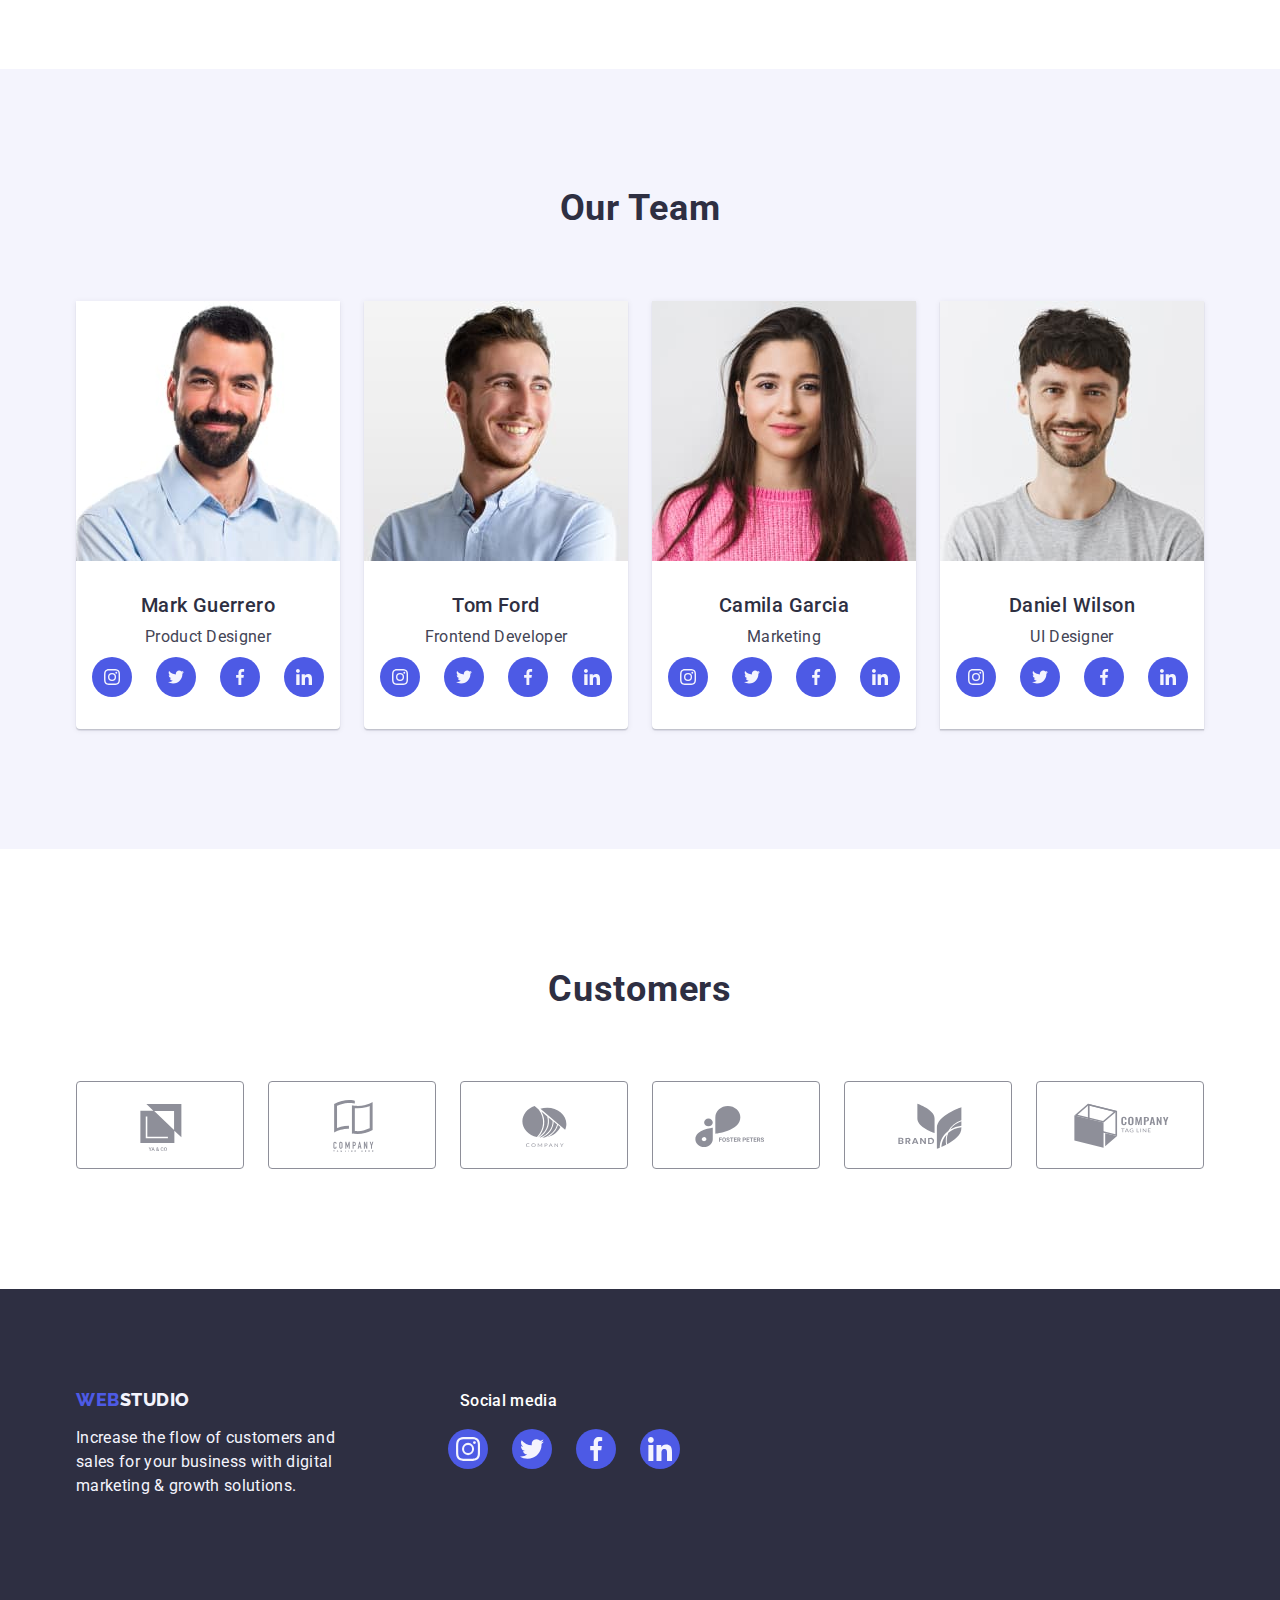
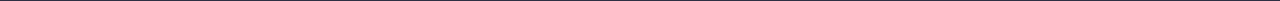
==== commit 60bb2721: "2" ====
--- a/index.html
+++ b/index.html
@@ -230,17 +230,17 @@
                 <p class="team-text text">UI Designer</p>
                 <ul class="soc-list list">
                   <li class="soc-item"><a href="" class="soc-link">
-                    <svg class="team-icon" width="16px" height="16px">
+                    <svg class="team-icon" width="16" height="16">
                       <use href="./images/symbol-defs.svg#instagram"></use>
                     </svg>
                   </a></li>
-                  <li class="soc-item"><a href="" class="soc-link link"> <svg class="team-icon" width="16px" height="16px">
+                  <li class="soc-item"><a href="" class="soc-link link"> <svg class="team-icon" width="16" height="16">
                     <use href="./images/symbol-defs.svg#twitter"></use>
                   </svg></a></li>
-                  <li class="soc-item"><a href="" class="soc-link link"><svg class="team-icon" width="16px" height="16px">
+                  <li class="soc-item"><a href="" class="soc-link link"><svg class="team-icon" width="16" height="16">
                     <use href="./images/symbol-defs.svg#facebook"></use>
                   </svg></a></li>
-                  <li class="soc-item"><a href="" class="soc-link link"><svg class="team-icon" width="16px" height="16px">
+                  <li class="soc-item"><a href="" class="soc-link link"><svg class="team-icon" width="16" height="16">
                     <use href="./images/symbol-defs.svg#linkedin"></use>
                   </svg></a></li>
               </div>
@@ -252,22 +252,22 @@
         <div class="conteiner">
         <h2 class="customers-title title">Customers</h2>
         <ul class="customers-list list">
-          <li class="customers-item"><a href="" class="custumers-link"><svg class="customers-icon" width="104px" height="56px">
+          <li class="customers-item"><a href="" class="customers-link"><svg class="customers-icon" width="104" height="56">
             <use href="./images/symbol-defs.svg#Yasgo"></use>
           </svg></a></li>
-          <li class="customers-item"><a href="" class="custumers-link"><svg class="customers-icon" width="104px" height="56px">
+          <li class="customers-item"><a href="" class="customers-link"><svg class="customers-icon" width="104" height="56">
             <use href="./images/symbol-defs.svg#Taglaine"></use>
           </svg></a></li>
-          <li class="customers-item"><a href="" class="custumers-link"><svg class="customers-icon" width="104px" height="56px">
+          <li class="customers-item"><a href="" class="customers-link"><svg class="customers-icon" width="104" height="56">
             <use href="./images/symbol-defs.svg#Compani"></use>
           </svg></a></li>
-          <li class="customers-item"><a href="" class="custumers-link"><svg class="customers-icon" width="104px" height="56px">
+          <li class="customers-item"><a href="" class="customers-link"><svg class="customers-icon" width="104" height="56">
             <use href="./images/symbol-defs.svg#Foster"></use>
           </svg></a></li>
-          <li class="customers-item"><a href="" class="custumers-link"><svg class="customers-icon" width="104px" height="56px">
+          <li class="customers-item"><a href="" class="customers-link"><svg class="customers-icon" width="104" height="56">
             <use href="./images/symbol-defs.svg#Brand"></use>
           </svg></a></li>
-          <li class="customers-item"><a href="" class="custumers-link"><svg class="customers-icon" width="104px" height="56px">
+          <li class="customers-item"><a href="" class="customers-link"><svg class="customers-icon" width="104" height="56">
             <use href="./images/symbol-defs.svg#Tagbox"></use>
           </svg></a></li>
         </ul>
@@ -287,18 +287,18 @@
         <div class="soc-fotterbox">
           <p class="soc-fotter-text">Social media</p>
         <ul class="soc-list list">
-          <li class="soc-item"><a href="" class="soc-link">
-            <svg class="footer-icon" width="24px" height="24px">
+          <li class="soc-item"><a href="" class="soc-footer-link link">
+            <svg class="footer-icon" width="24" height="24">
               <use href="./images/symbol-defs.svg#instagram"></use>
             </svg>
           </a></li>
-          <li class="soc-item"><a href="" class="soc-link link"> <svg class="footer-icon" width="24px" height="24px">
+          <li class="soc-item"><a href="" class="soc-footer-link link"> <svg class="footer-icon" width="24" height="24">
             <use href="./images/symbol-defs.svg#twitter"></use>
           </svg></a></li>
-          <li class="soc-item"><a href="" class="soc-link link"><svg class="footer-icon" width="24px" height="24px">
+          <li class="soc-item"><a href="" class="soc-footer-link link"><svg class="footer-icon" width="24" height="24">
             <use href="./images/symbol-defs.svg#facebook"></use>
           </svg></a></li>
-          <li class="soc-item"><a href="" class="soc-link link"><svg class="footer-icon" width="24px" height="24px">
+          <li class="soc-item"><a href="" class="soc-footer-link link"><svg class="footer-icon" width="24" height="24">
             <use href="./images/symbol-defs.svg#linkedin"></use>
           </svg></a></li>
         </div>
--- a/css/style.css
+++ b/css/style.css
@@ -95,6 +95,8 @@
 /* header */
 .header {
   border-bottom: 1px solid #e7e9fc;
+  box-shadow: 0px 2px 1px rgba(46, 47, 66, 0.08),
+    0px 1px 1px rgba(46, 47, 66, 0.16), 0px 1px 6px rgba(46, 47, 66, 0.08);
 }
 .header-conteiner {
   justify-content: space-between;
@@ -267,35 +269,35 @@
 .description-item:nth-child(1)::before {
   display: block;
   background-image: url("../images/antenna.svg");
-  width: 64px;
-  height: 64px;
+  width: 264px;
+  height: 112px;
+  margin-bottom: 8px;
   margin-right: auto;
   margin-left: auto;
-  margin-bottom: 32px;
 }
 .description-item:nth-child(2)::before {
   background-image: url("../images/clock.svg");
   margin-right: auto;
   margin-left: auto;
-  width: 64px;
-  height: 64px;
-  margin-bottom: 32px;
+  width: 264px;
+  height: 112px;
+  margin-bottom: 8px;
 }
 .description-item:nth-child(3)::before {
   background-image: url("../images/diagram.svg");
   margin-right: auto;
   margin-left: auto;
-  width: 64px;
-  height: 64px;
-  margin-bottom: 32px;
+  width: 264px;
+  height: 112px;
+  margin-bottom: 8px;
 }
 .description-item:nth-child(4)::before {
   background-image: url("../images/astronaut.svg");
   margin-right: auto;
   margin-left: auto;
-  width: 64px;
-  height: 64px;
-  margin-bottom: 32px;
+  width: 264px;
+  height: 112px;
+  margin-bottom: 8px;
 }
 /* works */
 .works {
@@ -353,7 +355,7 @@
   text-transform: capitalize;
   color: var(--second-color);
 }
-.team-text{
+.team-text {
   margin-bottom: 8px;
 }
 .team {
@@ -377,6 +379,8 @@
   color: var(--regular-color);
   background-color: #ffffff;
   width: 264px;
+  box-shadow: 0px 1px 6px rgba(46, 47, 66, 0.08),
+    0px 1px 1px rgba(46, 47, 66, 0.16), 0px 2px 1px rgba(46, 47, 66, 0.08);
 }
 .team-item:not(:last-child) {
   margin-right: 24px;
@@ -402,55 +406,62 @@
   justify-content: center;
   align-items: center;
 }
-.soc-link:hover{
-  background: #31D0AA;
-}
-.soc-link:focus{
-  background: #31D0AA;
+.soc-link:hover {
+  background: #404bbf;
+}
+.soc-link:focus {
+  background: #404bbf;
 }
 .team-icon {
   display: inline-block;
   margin: 12px;
 }
 /* customers */
-.customers{
-  margin-bottom: 120px;
-}
-.customers-list{
+.customers {
+  padding: 120px 0;
+}
+.customers-list {
   margin: 0;
   padding: 0;
   display: flex;
 }
-.customers-item{
+.customers-item {
   display: inline-block;
   width: 168px;
-height: 88px;
-justify-content: center;
-text-align: center;
-border: 1px solid #8E8F99;
-border-radius: 4px;
-}
-.customers-item:not(:last-child){
+  height: 88px;
+
+  display: flex;
+}
+.customers-item:not(:last-child) {
   margin-right: 24px;
 }
-.customers-title{
-font-style: normal;
-font-weight: 700;
-font-size: 36px;
-line-height: 40px;
-text-align: center;
-letter-spacing: 0.02em;
-margin-bottom: 72px;
-}
-.customers-icon{
-  fill: #8E8F99;;
-  margin-right: 32px;
-  margin-left: 32px;
-  margin-top: 16px;
-  margin-bottom: 16px;
-}
-.customers-icon:hover{
-  fill: #404BBF;
+.customers-title {
+  font-style: normal;
+  font-weight: 700;
+  font-size: 36px;
+  line-height: 40px;
+  text-align: center;
+  letter-spacing: 0.02em;
+  margin-bottom: 72px;
+}
+.customers-icon {
+  fill: currentColor;
+}
+.customers-link {
+  width: 100%;
+  height: 100%;
+  display: flex;
+  border: 1px solid #8e8f99;
+  border-radius: 4px;
+  justify-content: center;
+  align-items: center;
+  color: #8e8f99;
+}
+.customers-link:hover,
+.customers-link:focus {
+  color: #404bbf;
+  border: 1px solid #404bbf;
+  border-radius: 4px;
 }
 /* footer */
 footer {
@@ -459,10 +470,10 @@
   height: 312px;
   background-color: var(--second-color);
 }
-.footer-box{
-  display: flex;
-}
-.footer-webstudio{
+.footer-box {
+  display: flex;
+}
+.footer-webstudio {
   margin-right: 120px;
 }
 .footer-text {
@@ -476,20 +487,33 @@
   line-height: 1.5;
   letter-spacing: 0.02em;
 }
-.soc-fotter-text{
+.soc-fotter-text {
   font-weight: 500;
   font-size: 16px;
-line-height: 24px;
-letter-spacing: 0.02em;
-color: #FFFFFF;
-margin-bottom: 16px;
-}
-.soc-fotterbox{
+  line-height: 24px;
+  letter-spacing: 0.02em;
+  color: #ffffff;
+  margin-bottom: 16px;
+}
+.soc-fotterbox {
   display: inline-block;
   width: 208px;
 }
-.footer-icon{
+.footer-icon {
   margin: 8px;
+}
+.soc-footer-link {
+  width: 100%;
+  height: 100%;
+  border-radius: 50%;
+  display: block;
+  background-color: var(--button-color);
+  justify-content: center;
+  align-items: center;
+}
+.soc-footer-link:hover,
+.soc-footer-link:focus {
+  background: #31d0aa;
 }
 /* portfolio */
 .portfolio-main {
@@ -547,6 +571,8 @@
 .portfolio-button:hover {
   color: #ffffff;
   background-color: #404bbf;
+  box-shadow: 0px 3px 1px rgba(0, 0, 0, 0.1), 0px 2px 1px rgba(0, 0, 0, 0.08),
+    0px 2px 2px rgba(0, 0, 0, 0.12);
 }
 .portfolio-button:focus {
   color: #ffffff;
@@ -559,6 +585,13 @@
   padding-left: 0;
   padding-right: 0;
   padding-bottom: 0;
+}
+.aps-link{
+  display: block;
+}
+.aps-link:hover,
+.aps-link:focus{
+  box-shadow: 0px 1px 6px rgba(46, 47, 66, 0.08), 0px 1px 1px rgba(46, 47, 66, 0.16), 0px 2px 1px rgba(46, 47, 66, 0.08);
 }
 .aps-img {
   display: block;
